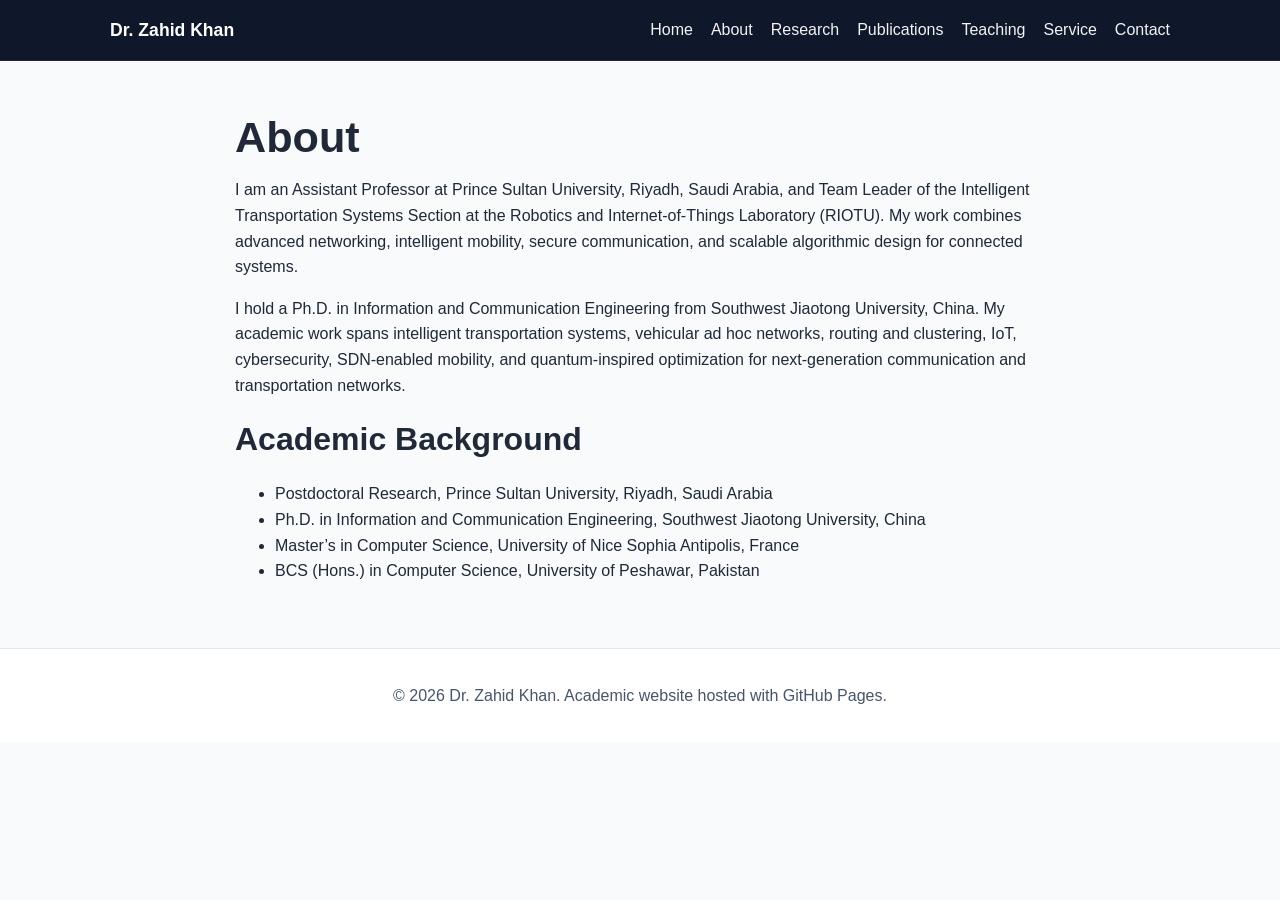
==== about.html @ b19e3c80 "Add files via upload" ====
<!DOCTYPE html>
<html lang="en">
<head>
  <title>Dr. Zahid Khan | About</title>

  <meta charset="UTF-8" />
  <meta name="viewport" content="width=device-width, initial-scale=1.0" />
  <meta name="description" content="Academic website of Dr. Zahid Khan, Assistant Professor at Prince Sultan University. Research in intelligent transportation systems, VANETs, routing, cybersecurity, IoT, and quantum-inspired networking." />
  <meta name="keywords" content="Zahid Khan, Dr Zahid Khan, Prince Sultan University, VANET, Intelligent Transportation Systems, Quantum-inspired routing, Cybersecurity, IoT, Academic website" />
  <link rel="stylesheet" href="styles.css" />

</head>
<body>

    <header class="site-header">
      <div class="container nav">
        <a class="brand" href="index.html">Dr. Zahid Khan</a>
        <nav class="nav-links">
          <a href="index.html">Home</a>
          <a href="about.html">About</a>
          <a href="research.html">Research</a>
          <a href="publications.html">Publications</a>
          <a href="teaching.html">Teaching</a>
          <a href="service.html">Service</a>
          <a href="contact.html">Contact</a>
        </nav>
      </div>
    </header>


<main class="section">
  <div class="container narrow">
    <h1>About</h1>
    <p>I am an Assistant Professor at Prince Sultan University, Riyadh, Saudi Arabia, and Team Leader of the Intelligent Transportation Systems Section at the Robotics and Internet-of-Things Laboratory (RIOTU). My work combines advanced networking, intelligent mobility, secure communication, and scalable algorithmic design for connected systems.</p>
    <p>I hold a Ph.D. in Information and Communication Engineering from Southwest Jiaotong University, China. My academic work spans intelligent transportation systems, vehicular ad hoc networks, routing and clustering, IoT, cybersecurity, SDN-enabled mobility, and quantum-inspired optimization for next-generation communication and transportation networks.</p>
    <h2>Academic Background</h2>
    <ul>
      <li>Postdoctoral Research, Prince Sultan University, Riyadh, Saudi Arabia</li>
      <li>Ph.D. in Information and Communication Engineering, Southwest Jiaotong University, China</li>
      <li>Master’s in Computer Science, University of Nice Sophia Antipolis, France</li>
      <li>BCS (Hons.) in Computer Science, University of Peshawar, Pakistan</li>
    </ul>
  </div>
</main>


    <footer class="footer">
      <div class="container">
        <p>© 2026 Dr. Zahid Khan. Academic website hosted with GitHub Pages.</p>
      </div>
    </footer>

</body>
</html>
---- styles.css ----
*{box-sizing:border-box}
body{margin:0;font-family:Arial,Helvetica,sans-serif;color:#1f2937;background:#f8fafc;line-height:1.6}
a{color:#0f4c81;text-decoration:none}
a:hover{text-decoration:underline}
.container{max-width:1100px;margin:0 auto;padding:0 20px}
.narrow{max-width:850px}
.site-header{background:#0f172a;color:#fff;border-bottom:1px solid rgba(255,255,255,.08);position:sticky;top:0;z-index:10}
.nav{display:flex;justify-content:space-between;align-items:center;gap:16px;padding:16px 20px}
.brand{color:#fff;font-weight:700;font-size:1.1rem}
.nav-links{display:flex;gap:18px;flex-wrap:wrap}
.nav-links a{color:#fff;opacity:.95}
.hero{background:linear-gradient(135deg,#0f172a,#1d4d7a);color:#fff;padding:56px 0}
.hero-grid{display:grid;grid-template-columns:1.3fr .8fr;gap:32px;align-items:center}
.eyebrow{text-transform:uppercase;letter-spacing:.08em;font-size:.84rem;opacity:.9}
h1{font-size:2.7rem;line-height:1.1;margin:.3rem 0 .8rem}
h2{font-size:2rem;margin:0 0 1rem}
h3{margin-top:0}
.lead{font-size:1.12rem}
.button-row{display:flex;gap:12px;flex-wrap:wrap;margin-top:20px}
.btn{display:inline-block;padding:12px 16px;border-radius:10px;border:1px solid rgba(255,255,255,.45);color:#fff}
.btn.primary{background:#fff;color:#0f172a;border-color:#fff;font-weight:700}
.mini-links{margin-top:14px;opacity:.95}
.mini-links span{margin:0 8px}
.profile-card{background:rgba(255,255,255,.12);border:1px solid rgba(255,255,255,.18);padding:16px;border-radius:18px;backdrop-filter:blur(5px)}
.profile-image{width:100%;height:auto;border-radius:14px;display:block;margin-bottom:14px}
.profile-meta p{margin:.35rem 0}
.section{padding:48px 0}
.cards{display:grid;grid-template-columns:repeat(3,1fr);gap:18px}
.cards.two{grid-template-columns:repeat(2,1fr)}
.card{background:#fff;border:1px solid #e5e7eb;border-radius:16px;padding:18px;box-shadow:0 8px 24px rgba(15,23,42,.05)}
.pubs li{margin-bottom:1rem}
.note{color:#475569}
.footer{background:#fff;border-top:1px solid #e5e7eb;padding:18px 0;text-align:center;color:#475569}
@media (max-width:900px){
  .hero-grid,.cards,.cards.two{grid-template-columns:1fr}
  h1{font-size:2.1rem}
}
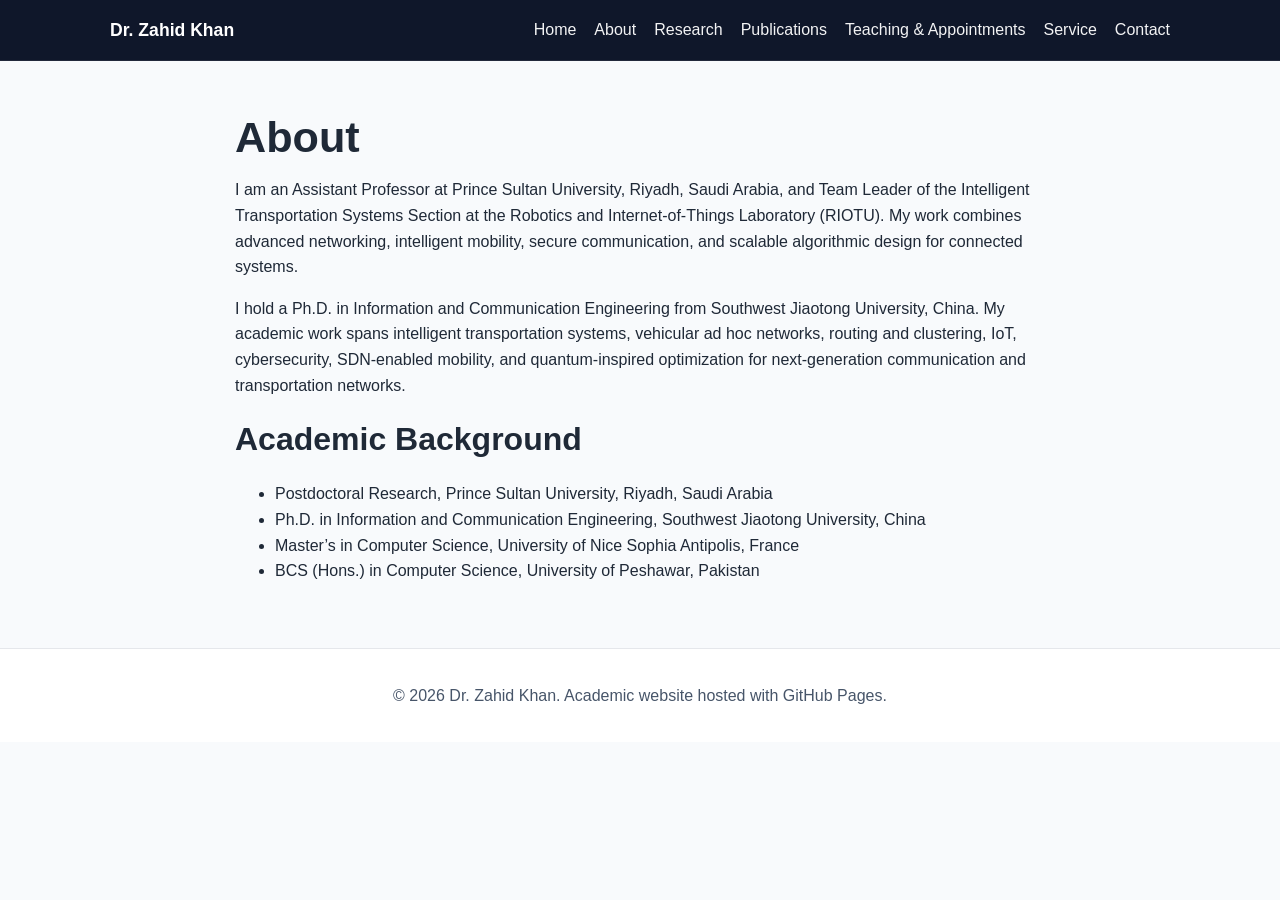
==== commit 3950bfae: "Update about.html" ====
--- a/about.html
+++ b/about.html
@@ -20,7 +20,7 @@
           <a href="about.html">About</a>
           <a href="research.html">Research</a>
           <a href="publications.html">Publications</a>
-          <a href="teaching.html">Teaching</a>
+          <a href="teaching.html">Teaching & Appointments</a>
           <a href="service.html">Service</a>
           <a href="contact.html">Contact</a>
         </nav>
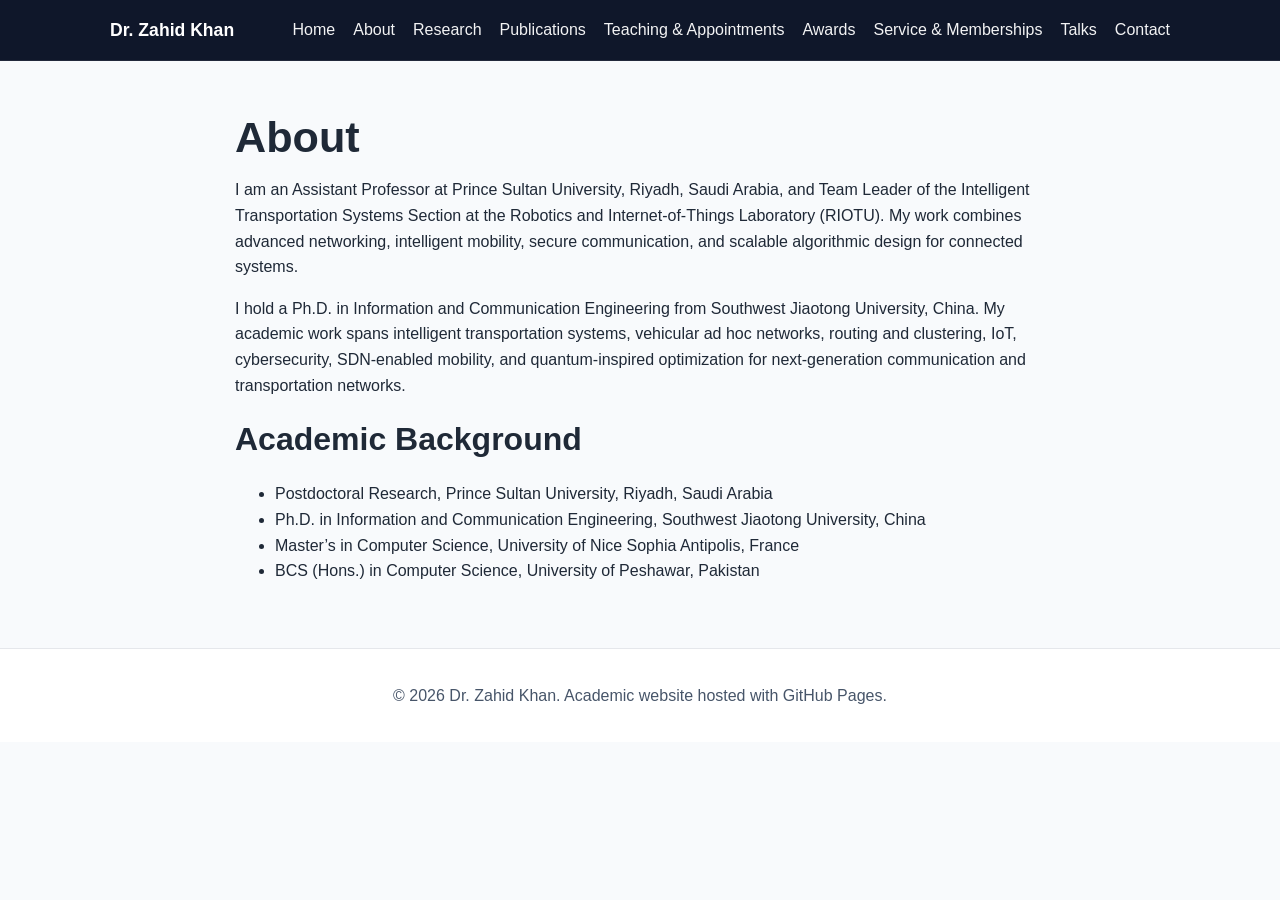
==== commit 2928af36: "Update about.html" ====
--- a/about.html
+++ b/about.html
@@ -15,15 +15,17 @@
     <header class="site-header">
       <div class="container nav">
         <a class="brand" href="index.html">Dr. Zahid Khan</a>
-        <nav class="nav-links">
-          <a href="index.html">Home</a>
-          <a href="about.html">About</a>
-          <a href="research.html">Research</a>
-          <a href="publications.html">Publications</a>
-          <a href="teaching.html">Teaching & Appointments</a>
-          <a href="service.html">Service</a>
-          <a href="contact.html">Contact</a>
-        </nav>
+       <nav class="nav-links">
+  <a href="index.html">Home</a>
+  <a href="about.html">About</a>
+  <a href="research.html">Research</a>
+  <a href="publications.html">Publications</a>
+  <a href="teaching.html">Teaching & Appointments</a>
+  <a href="awards.html">Awards</a>
+  <a href="service.html">Service & Memberships</a>
+  <a href="talks.html">Talks</a>
+  <a href="contact.html">Contact</a>
+</nav>
       </div>
     </header>
 
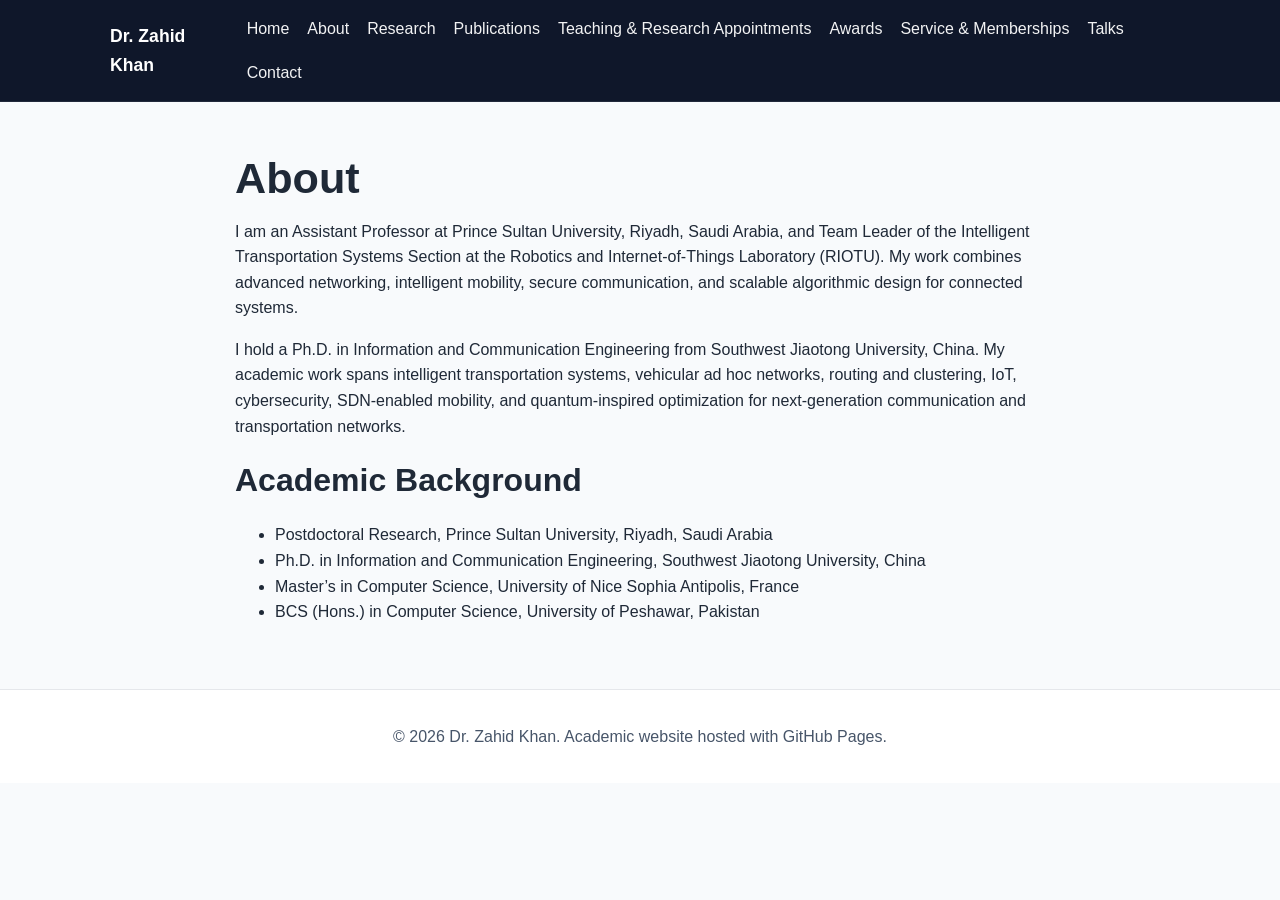
==== commit bfa98b8f: "Update about.html" ====
--- a/about.html
+++ b/about.html
@@ -5,7 +5,7 @@
 
   <meta charset="UTF-8" />
   <meta name="viewport" content="width=device-width, initial-scale=1.0" />
-  <meta name="description" content="Academic website of Dr. Zahid Khan, Assistant Professor at Prince Sultan University. Research in intelligent transportation systems, VANETs, routing, cybersecurity, IoT, and quantum-inspired networking." />
+  <meta name="description" content="Academic website of Dr. Zahid Khan, Assistant Professor & Senior Researcher at Prince Sultan University. Research in intelligent transportation systems, VANETs, routing, cybersecurity, IoT, and quantum-inspired networking." />
   <meta name="keywords" content="Zahid Khan, Dr Zahid Khan, Prince Sultan University, VANET, Intelligent Transportation Systems, Quantum-inspired routing, Cybersecurity, IoT, Academic website" />
   <link rel="stylesheet" href="styles.css" />
 
@@ -20,7 +20,7 @@
   <a href="about.html">About</a>
   <a href="research.html">Research</a>
   <a href="publications.html">Publications</a>
-  <a href="teaching.html">Teaching & Appointments</a>
+  <a href="teaching.html">Teaching & Research Appointments</a>
   <a href="awards.html">Awards</a>
   <a href="service.html">Service & Memberships</a>
   <a href="talks.html">Talks</a>
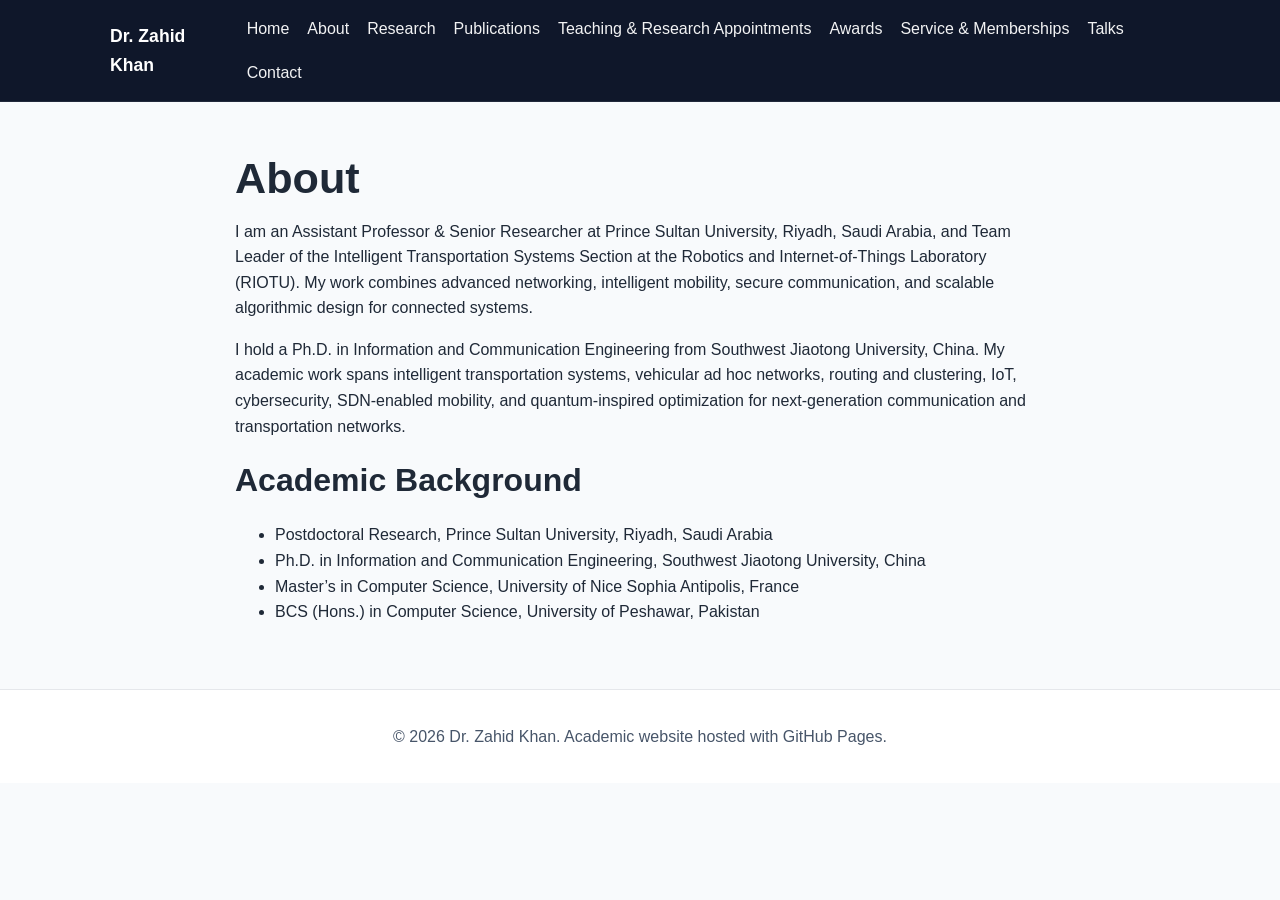
==== commit 75efe77b: "Update about.html" ====
--- a/about.html
+++ b/about.html
@@ -33,7 +33,7 @@
 <main class="section">
   <div class="container narrow">
     <h1>About</h1>
-    <p>I am an Assistant Professor at Prince Sultan University, Riyadh, Saudi Arabia, and Team Leader of the Intelligent Transportation Systems Section at the Robotics and Internet-of-Things Laboratory (RIOTU). My work combines advanced networking, intelligent mobility, secure communication, and scalable algorithmic design for connected systems.</p>
+    <p>I am an Assistant Professor & Senior Researcher at Prince Sultan University, Riyadh, Saudi Arabia, and Team Leader of the Intelligent Transportation Systems Section at the Robotics and Internet-of-Things Laboratory (RIOTU). My work combines advanced networking, intelligent mobility, secure communication, and scalable algorithmic design for connected systems.</p>
     <p>I hold a Ph.D. in Information and Communication Engineering from Southwest Jiaotong University, China. My academic work spans intelligent transportation systems, vehicular ad hoc networks, routing and clustering, IoT, cybersecurity, SDN-enabled mobility, and quantum-inspired optimization for next-generation communication and transportation networks.</p>
     <h2>Academic Background</h2>
     <ul>
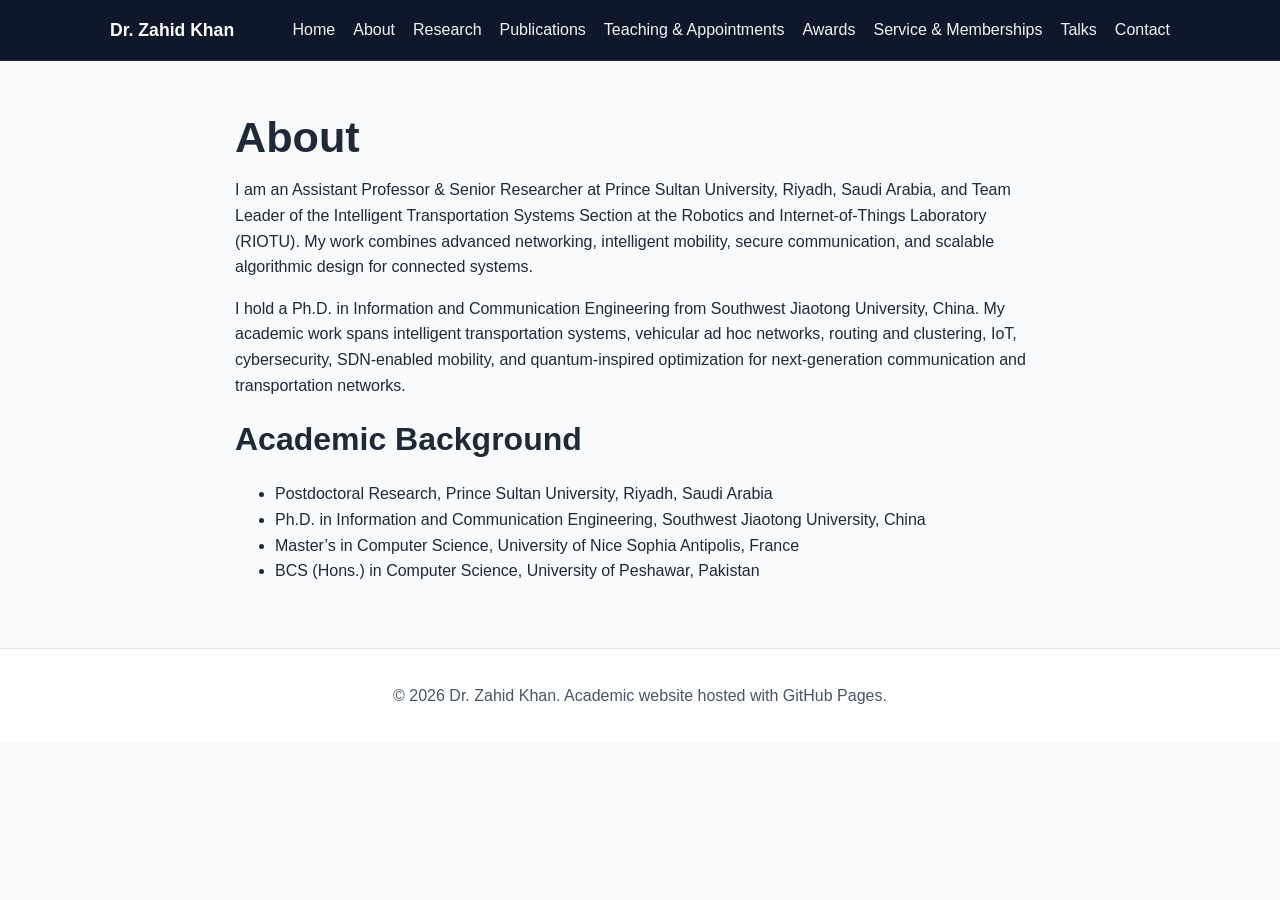
==== commit f9eb40a9: "Update about.html" ====
--- a/about.html
+++ b/about.html
@@ -20,7 +20,7 @@
   <a href="about.html">About</a>
   <a href="research.html">Research</a>
   <a href="publications.html">Publications</a>
-  <a href="teaching.html">Teaching & Research Appointments</a>
+  <a href="teaching.html">Teaching & Appointments</a>
   <a href="awards.html">Awards</a>
   <a href="service.html">Service & Memberships</a>
   <a href="talks.html">Talks</a>
--- a/styles.css
+++ b/styles.css
@@ -1,38 +1,219 @@
-
-*{box-sizing:border-box}
-body{margin:0;font-family:Arial,Helvetica,sans-serif;color:#1f2937;background:#f8fafc;line-height:1.6}
-a{color:#0f4c81;text-decoration:none}
-a:hover{text-decoration:underline}
-.container{max-width:1100px;margin:0 auto;padding:0 20px}
-.narrow{max-width:850px}
-.site-header{background:#0f172a;color:#fff;border-bottom:1px solid rgba(255,255,255,.08);position:sticky;top:0;z-index:10}
-.nav{display:flex;justify-content:space-between;align-items:center;gap:16px;padding:16px 20px}
-.brand{color:#fff;font-weight:700;font-size:1.1rem}
-.nav-links{display:flex;gap:18px;flex-wrap:wrap}
-.nav-links a{color:#fff;opacity:.95}
-.hero{background:linear-gradient(135deg,#0f172a,#1d4d7a);color:#fff;padding:56px 0}
-.hero-grid{display:grid;grid-template-columns:1.3fr .8fr;gap:32px;align-items:center}
-.eyebrow{text-transform:uppercase;letter-spacing:.08em;font-size:.84rem;opacity:.9}
-h1{font-size:2.7rem;line-height:1.1;margin:.3rem 0 .8rem}
-h2{font-size:2rem;margin:0 0 1rem}
-h3{margin-top:0}
-.lead{font-size:1.12rem}
-.button-row{display:flex;gap:12px;flex-wrap:wrap;margin-top:20px}
-.btn{display:inline-block;padding:12px 16px;border-radius:10px;border:1px solid rgba(255,255,255,.45);color:#fff}
-.btn.primary{background:#fff;color:#0f172a;border-color:#fff;font-weight:700}
-.mini-links{margin-top:14px;opacity:.95}
-.mini-links span{margin:0 8px}
-.profile-card{background:rgba(255,255,255,.12);border:1px solid rgba(255,255,255,.18);padding:16px;border-radius:18px;backdrop-filter:blur(5px)}
-.profile-image{width:100%;height:auto;border-radius:14px;display:block;margin-bottom:14px}
-.profile-meta p{margin:.35rem 0}
-.section{padding:48px 0}
-.cards{display:grid;grid-template-columns:repeat(3,1fr);gap:18px}
-.cards.two{grid-template-columns:repeat(2,1fr)}
-.card{background:#fff;border:1px solid #e5e7eb;border-radius:16px;padding:18px;box-shadow:0 8px 24px rgba(15,23,42,.05)}
-.pubs li{margin-bottom:1rem}
-.note{color:#475569}
-.footer{background:#fff;border-top:1px solid #e5e7eb;padding:18px 0;text-align:center;color:#475569}
-@media (max-width:900px){
-  .hero-grid,.cards,.cards.two{grid-template-columns:1fr}
-  h1{font-size:2.1rem}
-}
+* {
+  box-sizing: border-box;
+}
+
+body {
+  margin: 0;
+  font-family: Arial, Helvetica, sans-serif;
+  color: #1f2937;
+  background: #f8fafc;
+  line-height: 1.6;
+}
+
+a {
+  color: #0f4c81;
+  text-decoration: none;
+}
+
+a:hover {
+  text-decoration: underline;
+}
+
+.container {
+  max-width: 1100px;
+  margin: 0 auto;
+  padding: 0 20px;
+}
+
+.narrow {
+  max-width: 850px;
+}
+
+.site-header {
+  background: #0f172a;
+  color: #fff;
+  border-bottom: 1px solid rgba(255,255,255,0.08);
+  position: sticky;
+  top: 0;
+  z-index: 10;
+}
+
+.nav {
+  display: flex;
+  justify-content: space-between;
+  align-items: center;
+  gap: 16px;
+  padding: 16px 20px;
+}
+
+.brand {
+  color: #fff;
+  font-weight: 700;
+  font-size: 1.1rem;
+}
+
+.nav-links {
+  display: flex;
+  gap: 18px;
+  flex-wrap: wrap;
+}
+
+.nav-links a {
+  color: #fff;
+  opacity: 0.95;
+}
+
+.hero {
+  background: linear-gradient(135deg, #0f172a, #1d4d7a);
+  color: #fff;
+  padding: 56px 0;
+}
+
+.hero-grid {
+  display: grid;
+  grid-template-columns: 1.3fr 0.8fr;
+  gap: 32px;
+  align-items: center;
+}
+
+.eyebrow {
+  text-transform: uppercase;
+  letter-spacing: 0.08em;
+  font-size: 0.84rem;
+  opacity: 0.9;
+}
+
+h1 {
+  font-size: 2.7rem;
+  line-height: 1.1;
+  margin: 0.3rem 0 0.8rem;
+}
+
+h2 {
+  font-size: 2rem;
+  margin: 0 0 1rem;
+}
+
+h3 {
+  margin-top: 0;
+}
+
+.lead {
+  font-size: 1.12rem;
+}
+
+.button-row {
+  display: flex;
+  gap: 12px;
+  flex-wrap: wrap;
+  margin-top: 20px;
+}
+
+.btn {
+  display: inline-block;
+  padding: 12px 16px;
+  border-radius: 10px;
+  border: 1px solid rgba(255,255,255,0.45);
+  color: #fff;
+}
+
+.btn.primary {
+  background: #fff;
+  color: #0f172a;
+  border-color: #fff;
+  font-weight: 700;
+}
+
+.mini-links {
+  margin-top: 14px;
+  opacity: 0.95;
+}
+
+.mini-links span {
+  margin: 0 8px;
+}
+
+.profile-links {
+  display: flex;
+  align-items: center;
+  gap: 12px;
+  flex-wrap: wrap;
+  margin-top: 14px;
+}
+
+.profile-icon {
+  width: 24px;
+  height: 24px;
+  object-fit: contain;
+  vertical-align: middle;
+}
+
+.profile-card {
+  background: rgba(255,255,255,0.12);
+  border: 1px solid rgba(255,255,255,0.18);
+  padding: 16px;
+  border-radius: 18px;
+  backdrop-filter: blur(5px);
+}
+
+.profile-image {
+  width: 100%;
+  height: auto;
+  border-radius: 14px;
+  display: block;
+  margin-bottom: 14px;
+}
+
+.profile-meta p {
+  margin: 0.35rem 0;
+}
+
+.section {
+  padding: 48px 0;
+}
+
+.cards {
+  display: grid;
+  grid-template-columns: repeat(3, 1fr);
+  gap: 18px;
+}
+
+.cards.two {
+  grid-template-columns: repeat(2, 1fr);
+}
+
+.card {
+  background: #fff;
+  border: 1px solid #e5e7eb;
+  border-radius: 16px;
+  padding: 18px;
+  box-shadow: 0 8px 24px rgba(15,23,42,0.05);
+}
+
+.pubs li {
+  margin-bottom: 1rem;
+}
+
+.note {
+  color: #475569;
+}
+
+.footer {
+  background: #fff;
+  border-top: 1px solid #e5e7eb;
+  padding: 18px 0;
+  text-align: center;
+  color: #475569;
+}
+
+@media (max-width: 900px) {
+  .hero-grid,
+  .cards,
+  .cards.two {
+    grid-template-columns: 1fr;
+  }
+
+  h1 {
+    font-size: 2.1rem;
+  }
+}
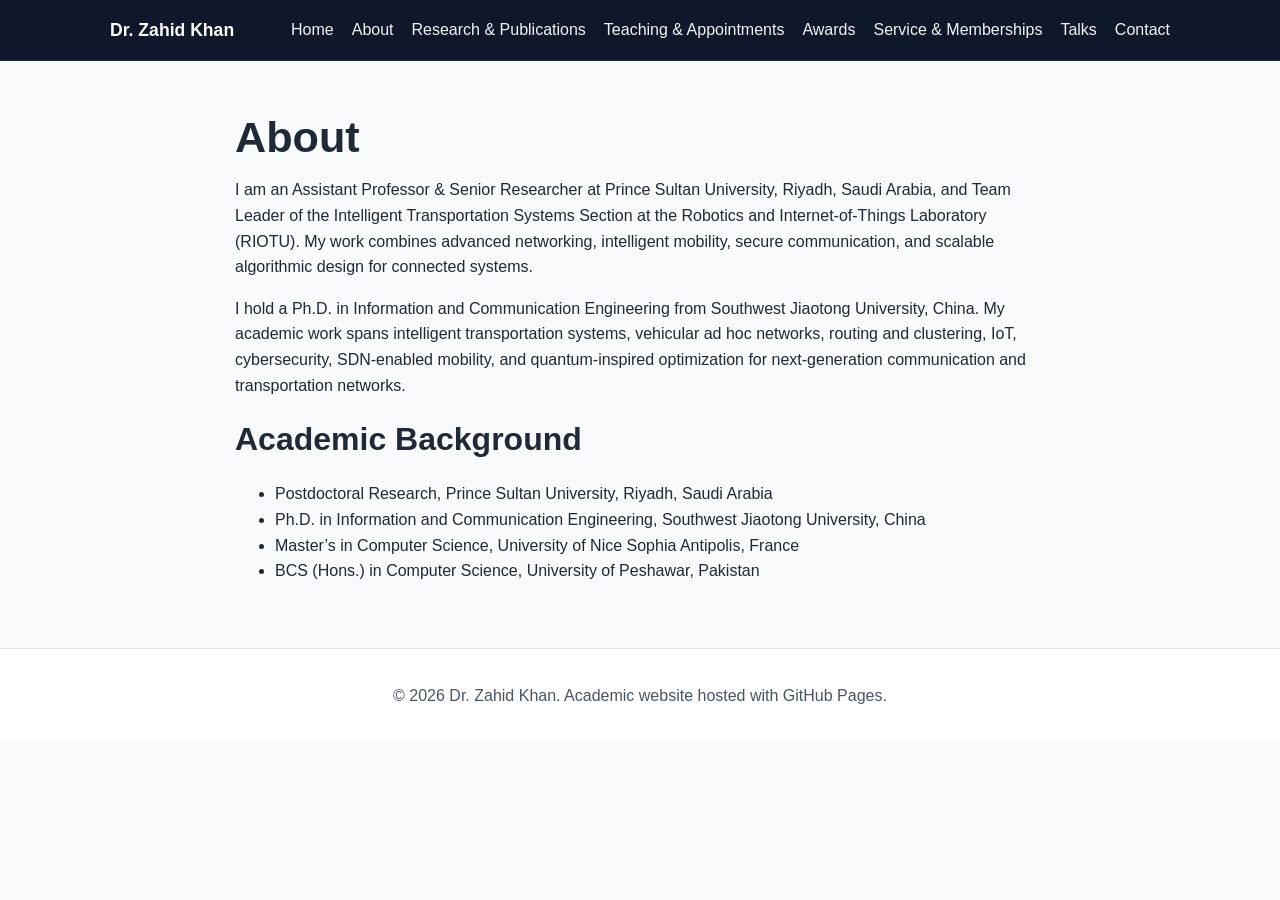
==== commit db34243f: "Update about.html" ====
--- a/about.html
+++ b/about.html
@@ -15,11 +15,10 @@
     <header class="site-header">
       <div class="container nav">
         <a class="brand" href="index.html">Dr. Zahid Khan</a>
-       <nav class="nav-links">
+      <nav class="nav-links">
   <a href="index.html">Home</a>
   <a href="about.html">About</a>
-  <a href="research.html">Research</a>
-  <a href="publications.html">Publications</a>
+  <a href="research.html">Research & Publications</a>
   <a href="teaching.html">Teaching & Appointments</a>
   <a href="awards.html">Awards</a>
   <a href="service.html">Service & Memberships</a>
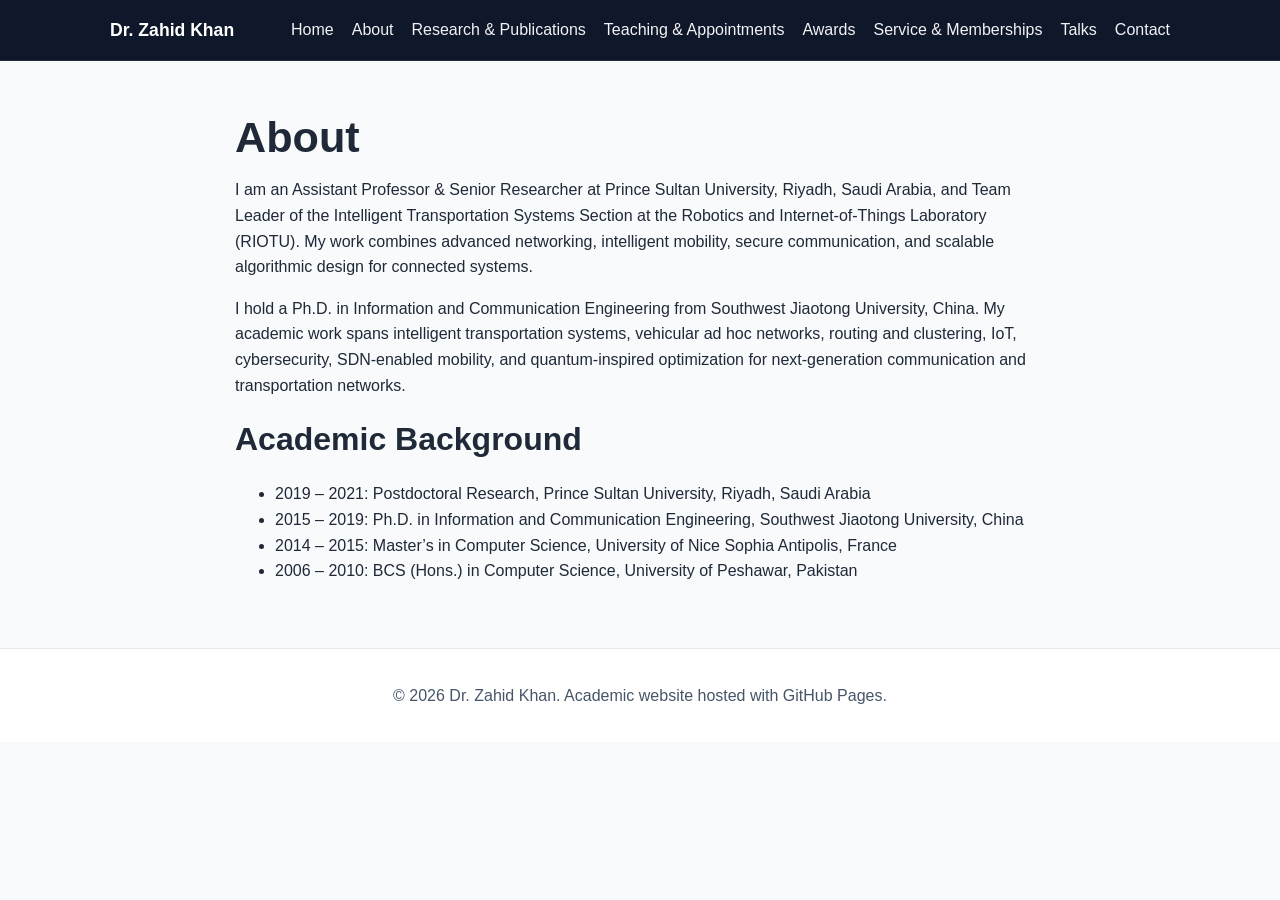
==== commit f8c8776b: "Update about.html" ====
--- a/about.html
+++ b/about.html
@@ -36,10 +36,10 @@
     <p>I hold a Ph.D. in Information and Communication Engineering from Southwest Jiaotong University, China. My academic work spans intelligent transportation systems, vehicular ad hoc networks, routing and clustering, IoT, cybersecurity, SDN-enabled mobility, and quantum-inspired optimization for next-generation communication and transportation networks.</p>
     <h2>Academic Background</h2>
     <ul>
-      <li>Postdoctoral Research, Prince Sultan University, Riyadh, Saudi Arabia</li>
-      <li>Ph.D. in Information and Communication Engineering, Southwest Jiaotong University, China</li>
-      <li>Master’s in Computer Science, University of Nice Sophia Antipolis, France</li>
-      <li>BCS (Hons.) in Computer Science, University of Peshawar, Pakistan</li>
+      <li>2019 – 2021: Postdoctoral Research, Prince Sultan University, Riyadh, Saudi Arabia</li>
+      <li>2015 – 2019: Ph.D. in Information and Communication Engineering, Southwest Jiaotong University, China</li>
+      <li>2014 – 2015: Master’s in Computer Science, University of Nice Sophia Antipolis, France</li>
+      <li>2006 – 2010: BCS (Hons.) in Computer Science, University of Peshawar, Pakistan</li>
     </ul>
   </div>
 </main>
